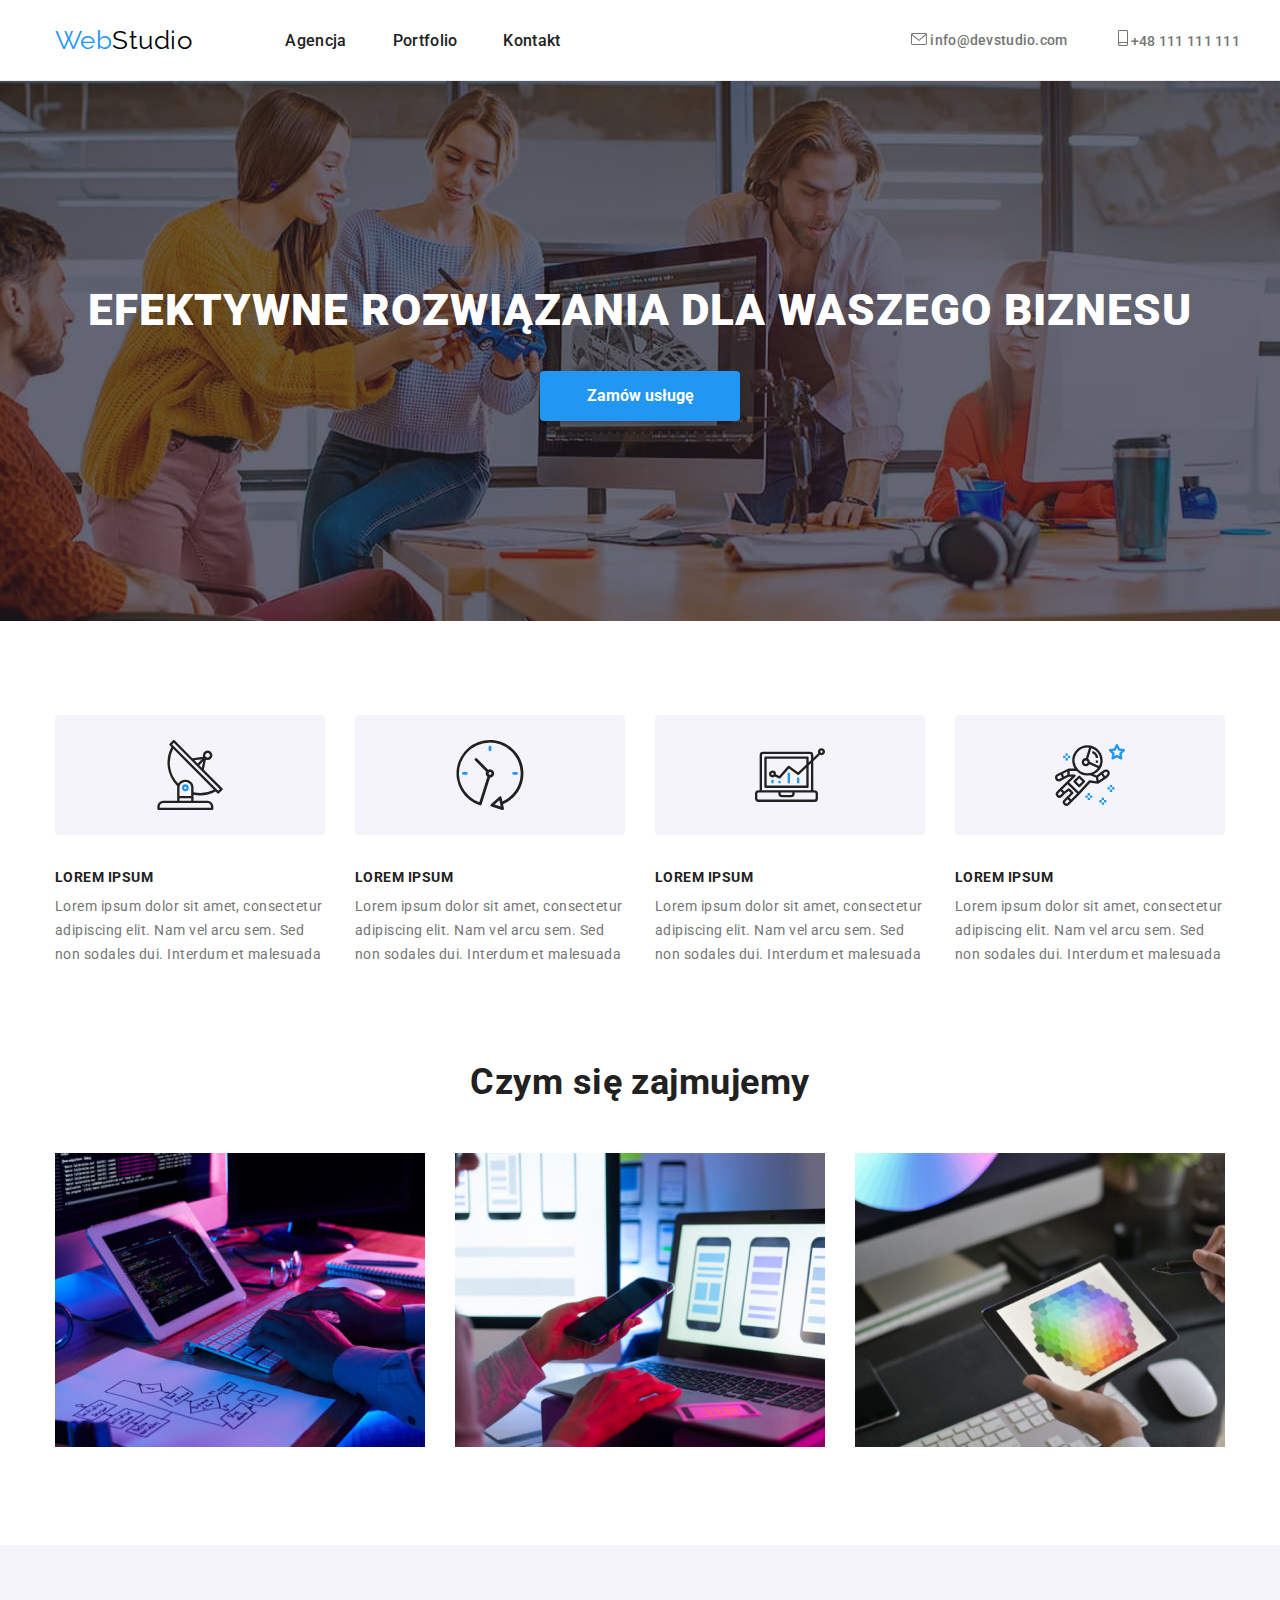
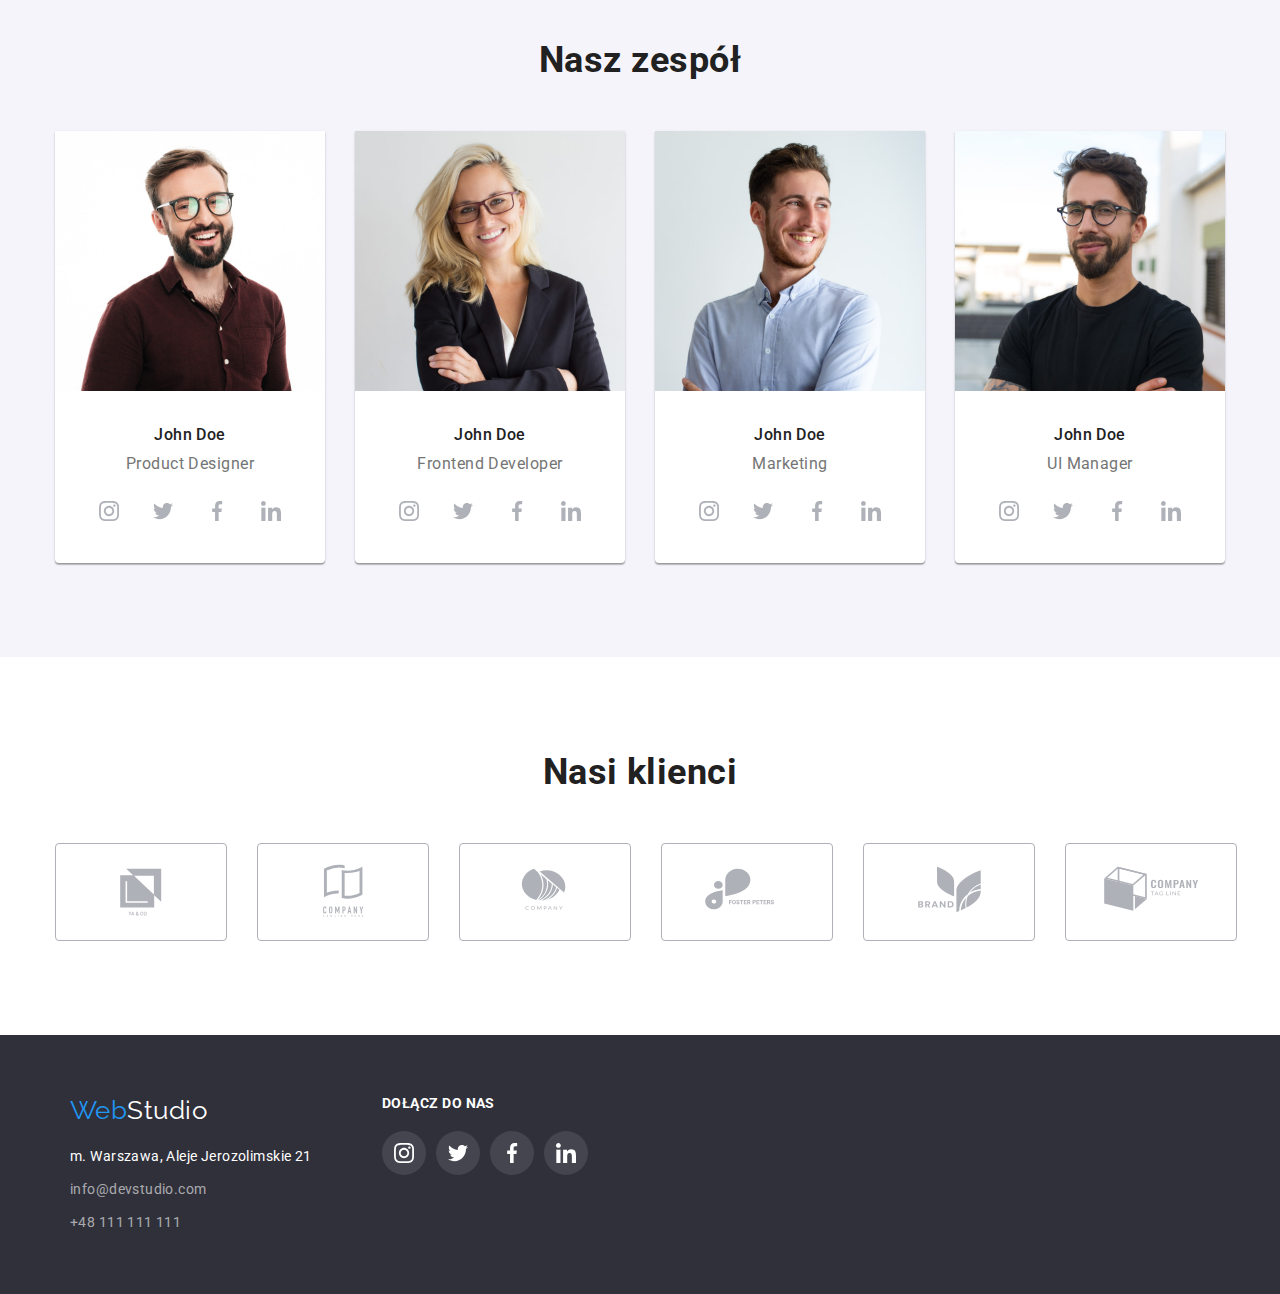
==== index.html @ a1f65278 "first commit" ====
<!DOCTYPE html>
<html lang="pl">
  <head>
    <meta http-equiv="x-ua-compatible" content="ie=edge" />
    <meta charset="utf-8" />
    <meta name="viewport" content="width=device-width, initial-scale=1.0" />
    <link rel="preconnect" href="https://fonts.googleapis.com" />
    <link rel="preconnect" href="https://fonts.gstatic.com" crossorigin />
    <link
      href="https://fonts.googleapis.com/css2?family=Raleway:wght@700&family=Roboto:wght@400;500;700;900&display=swap"
      rel="stylesheet"
    />
    <link rel="stylesheet" type="text/css" href="./css/styles.css" />
    <title>WebStudio</title>
  </head>

  <body>
    <header>
      <div class="container flex-list">
        <nav class="flex-list">
          <a href="index.html" class="main-logo"
            >Web<span class="color-black">Studio</span></a
          >
          <ul>
            <li><a href="index.html" class="nav-links">Agencja</a></li>
            <li><a href="portfolio.html" class="nav-links">Portfolio</a></li>
            <li><a href="#Contact" class="nav-links">Kontakt</a></li>
          </ul>
        </nav>
        <ul class="nav-address-list">
          <li>
            <a href="mailto:info@devstudio.com" class="nav-address">
              <svg class="icon-mail">
                <use href="./images/icons.svg#icon-mail"></use>
              </svg>
              info@devstudio.com</a
            >
          </li>
          <li>
            <a href="tel:+48 111 111 111" class="nav-address"
              ><svg class="icon-smartphone">
                <use href="./images/icons.svg#icon-smartphone"></use>
              </svg>
              +48 111 111 111</a
            >
          </li>
        </ul>
      </div>
    </header>
    <main>
      <div class="service-section section">
        <div class="container">
          <h1 class="service-text">
            EFEKTYWNE ROZWIĄZANIA DLA WASZEGO BIZNESU
          </h1>
          <button type="button" class="service-button">Zamów usługę</button>
        </div>
      </div>
      <section class="info-section section">
        <div class="container">
          <ul class="flex-list">
            <li>
              <svg width="270" height="120">
                <use href="./images/icons.svg#icon-Group-1"></use>
              </svg>
              <h3 class="info-example-header">LOREM IPSUM</h3>
              <p class="info-example-text">
                Lorem ipsum dolor sit amet, consectetur adipiscing elit. Nam vel
                arcu sem. Sed non sodales dui. Interdum et malesuada
              </p>
            </li>
            <li>
              <svg width="270" height="120">
                <use href="./images/icons.svg#icon-Group-2"></use>
              </svg>
              <h3 class="info-example-header">LOREM IPSUM</h3>
              <p class="info-example-text">
                Lorem ipsum dolor sit amet, consectetur adipiscing elit. Nam vel
                arcu sem. Sed non sodales dui. Interdum et malesuada
              </p>
            </li>
            <li>
              <svg width="270" height="120">
                <use href="./images/icons.svg#icon-Group-3"></use>
              </svg>
              <h3 class="info-example-header">LOREM IPSUM</h3>
              <p class="info-example-text">
                Lorem ipsum dolor sit amet, consectetur adipiscing elit. Nam vel
                arcu sem. Sed non sodales dui. Interdum et malesuada
              </p>
            </li>
            <li>
              <svg width="270" height="120">
                <use href="./images/icons.svg#icon-Group-4"></use>
              </svg>
              <h3 class="info-example-header">LOREM IPSUM</h3>
              <p class="info-example-text">
                Lorem ipsum dolor sit amet, consectetur adipiscing elit. Nam vel
                arcu sem. Sed non sodales dui. Interdum et malesuada
              </p>
            </li>
          </ul>
        </div>
      </section>
      <section class="info-section section">
        <div class="container">
          <h2 class="section-header">Czym się zajmujemy</h2>

          <ul class="flex-list">
            <li>
              <img
                src="images/example_1.jpg"
                alt="Pisanie kodu na klawiaturze"
                width="370"
                height="294"
              />
            </li>
            <li>
              <img
                src="images/example_2.jpg"
                alt="Wybieranie szablonu menu aplikacji"
                width="370"
                height="294"
              />
            </li>
            <li>
              <img
                src="images/example_3.jpg"
                alt="Oglądanie grafiki na tablecie"
                width="370"
                height="294"
              />
            </li>
          </ul>
        </div>
      </section>
      <section class="team-section section">
        <div class="container">
          <h2 class="section-header">Nasz zespół</h2>
          <div>
            <ul class="flex-list">
              <li class="team-card">
                <img
                  src="images/team_1.jpg"
                  alt="Mężczyzna w okularach"
                  width="270"
                  height="260"
                />
                <h3 class="team-description-name">John Doe</h3>
                <p class="team-description-spec">Product Designer</p>
                <ul class="social-link-flex">
                  <li>
                    <a href="#" class="social-link"
                      ><svg class="social-link-icon">
                        <use href="./images/icons.svg#icon-instagram"></use>
                      </svg>
                    </a>
                  </li>
                  <li>
                    <a href="#" class="social-link"
                      ><svg class="social-link-icon">
                        <use href="./images/icons.svg#icon-twitter"></use>
                      </svg>
                    </a>
                  </li>
                  <li>
                    <a href="#" class="social-link"
                      ><svg class="social-link-icon">
                        <use href="./images/icons.svg#icon-facebook"></use>
                      </svg>
                    </a>
                  </li>
                  <li>
                    <a href="#" class="social-link"
                      ><svg class="social-link-icon">
                        <use href="./images/icons.svg#icon-linkedin"></use>
                      </svg>
                    </a>
                  </li>
                </ul>
              </li>
              <li class="team-card">
                <img
                  src="images/team_2.jpg"
                  alt="Kobieta w okularach"
                  width="270"
                  height="260"
                />
                <h3 class="team-description-name">John Doe</h3>
                <p class="team-description-spec">Frontend Developer</p>
                <ul class="social-link-flex">
                  <li>
                    <a href="#" class="social-link"
                      ><svg class="social-link-icon">
                        <use href="./images/icons.svg#icon-instagram"></use>
                      </svg>
                    </a>
                  </li>
                  <li>
                    <a href="#" class="social-link"
                      ><svg class="social-link-icon">
                        <use href="./images/icons.svg#icon-twitter"></use>
                      </svg>
                    </a>
                  </li>
                  <li>
                    <a href="#" class="social-link"
                      ><svg class="social-link-icon">
                        <use href="./images/icons.svg#icon-facebook"></use>
                      </svg>
                    </a>
                  </li>
                  <li>
                    <a href="#" class="social-link"
                      ><svg class="social-link-icon">
                        <use href="./images/icons.svg#icon-linkedin"></use>
                      </svg>
                    </a>
                  </li>
                </ul>
              </li>
              <li class="team-card">
                <img
                  src="images/team_3.jpg"
                  alt="Uśmiechnięty mężczyzna"
                  width="270"
                  height="260"
                />
                <h3 class="team-description-name">John Doe</h3>
                <p class="team-description-spec">Marketing</p>
                <ul class="social-link-flex">
                  <li>
                    <a href="#" class="social-link"
                      ><svg class="social-link-icon">
                        <use href="./images/icons.svg#icon-instagram"></use>
                      </svg>
                    </a>
                  </li>
                  <li>
                    <a href="#" class="social-link"
                      ><svg class="social-link-icon">
                        <use href="./images/icons.svg#icon-twitter"></use>
                      </svg>
                    </a>
                  </li>
                  <li>
                    <a href="#" class="social-link"
                      ><svg class="social-link-icon">
                        <use href="./images/icons.svg#icon-facebook"></use>
                      </svg>
                    </a>
                  </li>
                  <li>
                    <a href="#" class="social-link"
                      ><svg class="social-link-icon">
                        <use href="./images/icons.svg#icon-linkedin"></use>
                      </svg>
                    </a>
                  </li>
                </ul>
              </li>
              <li class="team-card">
                <img
                  src="images/team_4.jpg"
                  alt="Mężczyzna w okularach"
                  width="270"
                  height="260"
                />
                <h3 class="team-description-name">John Doe</h3>
                <p class="team-description-spec">UI Manager</p>
                <ul class="social-link-flex">
                  <li>
                    <a href="#" class="social-link"
                      ><svg class="social-link-icon">
                        <use href="./images/icons.svg#icon-instagram"></use>
                      </svg>
                    </a>
                  </li>
                  <li>
                    <a href="#" class="social-link"
                      ><svg class="social-link-icon">
                        <use href="./images/icons.svg#icon-twitter"></use>
                      </svg>
                    </a>
                  </li>
                  <li>
                    <a href="#" class="social-link"
                      ><svg class="social-link-icon">
                        <use href="./images/icons.svg#icon-facebook"></use>
                      </svg>
                    </a>
                  </li>
                  <li>
                    <a href="#" class="social-link"
                      ><svg class="social-link-icon">
                        <use href="./images/icons.svg#icon-linkedin"></use>
                      </svg>
                    </a>
                  </li>
                </ul>
              </li>
            </ul>
          </div>
        </div>
      </section>
      <section class="info-section section">
        <div class="container">
          <h2 class="section-header">Nasi klienci</h2>

          <ul class="flex-list">
            <li>
              <a href="#" class="client-box"
              ><svg class="client-logo">
                <use href="./images/icons.svg#icon-Client-1"></use>
              </svg>
            </a>
            </li>
            <li>
              <a href="#" class="client-box"
              ><svg class="client-logo">
                <use href="./images/icons.svg#icon-Client-2"></use>
              </svg>
            </a>
            </li>
            <li>
              <a href="#" class="client-box"
              ><svg class="client-logo">
                <use href="./images/icons.svg#icon-Client-3"></use>
              </svg>
            </a>
            </li>
            <li>
              <a href="#" class="client-box"
              ><svg class="client-logo">
                <use href="./images/icons.svg#icon-Client-4"></use>
              </svg>
            </a>
            </li>
            <li>
              <a href="#" class="client-box"
              ><svg class="client-logo">
                <use href="./images/icons.svg#icon-Client-5"></use>
              </svg>
            </a>
            </li>
            <li>
              <a href="#" class="client-box"
              ><svg class="client-logo">
                <use href="./images/icons.svg#icon-Client-6"></use>
              </svg>
            </a>
            </li>

          </ul>
        </div>
      </section>
    </main>
    <footer>
      <div class="container">
        <ul>
          <li>
            <a href="index.html" class="main-logo"
          >Web<span class="color-white">Studio</span></a
        >
        <address class="font-normal">
          <ul>
            <li class="footer-address">m. Warszawa, Aleje Jerozolimskie 21</li>
            <li>
              <a href="mailto:info@devstudio.com" class="footer-links"
                >info@devstudio.com</a
              >
            </li>
            <li>
              <a href="tel:+48 111 111 111" class="footer-links"
                >+48 111 111 111</a
              >
            </li>
          </ul>
        </address>
        </li>
        <li>
          <h3 class="social-link-header">dołącz do nas</h3>
          <ul class="social-link-flex">
            <li>
              <a href="#" class="social-link"
                ><svg class="social-link-icon">
                  <use href="./images/icons.svg#icon-instagram"></use>
                </svg>
              </a>
            </li>
            <li>
              <a href="#" class="social-link"
                ><svg class="social-link-icon">
                  <use href="./images/icons.svg#icon-twitter"></use>
                </svg>
              </a>
            </li>
            <li>
              <a href="#" class="social-link"
                ><svg class="social-link-icon">
                  <use href="./images/icons.svg#icon-facebook"></use>
                </svg>
              </a>
            </li>
            <li>
              <a href="#" class="social-link"
                ><svg class="social-link-icon">
                  <use href="./images/icons.svg#icon-linkedin"></use>
                </svg>
              </a>
            </li>
          </ul>
        </li>
      </div>
    </footer>
  </body>
</html>
---- css/styles.css ----
:root {
  --first-background-colour: #e5e5e5;
  --second-background-colour: #2f303a;
  --third-background-colour: #f5f4fa;
  --first-special-colour: #2196f3;
  --second-special-colour: #757575;
  --third-special-colour: #212121;
  --fourth-special-colour: #afb1b8;
  --font-primary: "Roboto", sans-serif;
  --font-secondary: "Raleway", sans-serif;
}

* {
  margin: 0;
  padding: 0;
}

ul {
  list-style: none;
}

a {
  text-decoration: none;
}

button {
  cursor: pointer;
}

svg {
  fill: currentColor;
}

/* svg:hover {
  fill: currentColor;
} */

.container {
  max-width: 1200px;
  width: 100%;
  margin: 0 auto;
  /* padding: 0 15px; */
}

.section {
  padding: 94px 0;
}

.section:nth-child(2) {
  padding-bottom: 0;
}

body {
  font-family: var(--font-primary);
  letter-spacing: 0.03em;
  color: var(--third-special-colour);
}

.main-logo {
  font-family: var(--font-secondary);
  color: var(--first-special-colour);
  font-size: 26px;
  padding-left: 15px;
}

.color-black {
  color: black;
}

.color-white {
  color: white;
}

header {
  background-color: white;
  padding: 25px 0;
  border-bottom: 1px solid #ececec;
}

header .flex-list {
  align-items: center;
  gap: 0;
}

header ul {
  display: flex;
}

.nav-links {
  letter-spacing: 0.02em;
  font-weight: 500;
  color: inherit;
}

nav li:nth-child(1) {
  margin-left: 93px;
}

nav ul {
  column-gap: 46px;
}

.nav-address-list {
  display: flex;
  justify-content: space-between;
  column-gap: 50px;
}

/* .nav-address-list:last-child {
  padding-right: 27px;
} */

.nav-links:hover,
.nav-links:focus {
  color: var(--first-special-colour);
}

.nav-address {
  font-size: 14px;
  letter-spacing: 0.02em;
  font-weight: 500;
  color: var(--second-special-colour);
}

.nav-address:hover,
.nav-address:focus {
  color: var(--first-special-colour);
}

.service-section {
  text-align: center;
  letter-spacing: 0.06em;
  padding: 200px 0;
  background: linear-gradient(
      to top,
      rgba(47, 48, 58, 0.4),
      rgba(47, 48, 58, 0.4)
    ),
    url("../images/service_background.jpg"), var(--second-background-colour);
  background-repeat: no-repeat;
  background-position: center;
}

.service-text {
  font-weight: 900;
  font-size: 44px;
  line-height: 136%;
  text-transform: uppercase;
  color: white;
}

.service-button {
  background: #2196f3;
  box-shadow: 0px 4px 4px rgba(0, 0, 0, 0.15);
  border-radius: 4px;
  font-family: var(--font-primary);
  font-weight: 700;
  font-size: 16px;
  line-height: 188%;
  align-items: center;
  color: #ffffff;
  width: 200px;
  height: 50px;
  margin-top: 30px;
  border: 0;
}

.info-section ul {
  padding: 0 15px;
}

.info-example-header {
  font-weight: 700;
  font-size: 14px;
  text-transform: uppercase;
  margin: 30px 0 10px;
}

.info-example-text {
  font-size: 14px;
  line-height: 171%;
  color: var(--second-special-colour);
}

.section-header {
  font-weight: 700;
  font-size: 36px;
  text-align: center;
  margin-bottom: 50px;
}

.team-section {
  background-color: var(--third-background-colour);
}

.team-section ul {
  padding: 0 15px;
}

.flex-list {
  display: flex;
  justify-content: space-between;
  gap: 30px;
}

.team-card {
  background-color: white;
  box-shadow: 0px 1px 3px rgba(0, 0, 0, 0.12), 0px 1px 1px rgba(0, 0, 0, 0.14),
    0px 2px 1px rgba(0, 0, 0, 0.2);
  border-radius: 0px 0px 4px 4px;
}

.team-description-name {
  font-weight: 500;
  font-size: 16px;
  text-align: center;
  margin-bottom: 10px;
  padding-top: 30px;
}

.team-description-spec {
  font-size: 16px;
  color: var(--second-special-colour);
  text-align: center;
  margin-bottom: 16px;
}

footer {
  font-family: var(--font-primary);
  background-color: var(--second-background-colour);
  padding: 60px 0;
}

.font-normal {
  font-style: normal;
}

.footer-address {
  color: rgba(100%, 100%, 100%, 100%);
  letter-spacing: 0.03em;
  line-height: 171%;
  font-size: 14px;
  margin-top: 20px;
}

.footer-links {
  color: rgba(100%, 100%, 100%, 60%);
  letter-spacing: 0.03em;
  line-height: 171%;
  font-size: 14px;
}

footer ul {
  padding-left: 15px;
}

address li:nth-child(2) {
  margin: 9px 0;
}

.footer-links:hover,
.footer-links:focus {
  color: var(--first-special-colour);
}

.portfolio-button {
  border-radius: 4px;
  background-color: var(--third-background-colour);
  font-family: var(--font-primary);
  font-weight: 500;
  font-size: 16px;
  line-height: 162%;
  border: 0;
  padding: 6px 22px;
  margin-bottom: 50px;
}

.portfolio-button:hover,
.portfolio-button:focus {
  background-color: var(--first-special-colour);
  color: white;
  box-shadow: 0px 3px 1px rgba(0, 0, 0, 0.1), 0px 1px 2px rgba(0, 0, 0, 0.08),
    0px 2px 2px rgba(0, 0, 0, 0.12);
  border-radius: 4px;
}

.portfolio-description-name {
  font-weight: 700;
  font-size: 18px;
  line-height: 2;
  letter-spacing: 0.06em;
  margin-top: 20px;
  padding: 0 24px;
}

.portfolio-desription-section {
  font-size: 16px;
  line-height: 1.88;
  color: var(--second-special-colour);
  padding-bottom: 20px;
  padding: 0 24px;
  margin-top: 4px;
}

.button-flex-list {
  display: flex;
  justify-content: center;
  column-gap: 8px;
}

.portfolio-flex-list {
  display: flex;
  flex-wrap: wrap;
  gap: 30px;
  justify-content: space-between;
}

.portfolio-flex-list li {
  max-width: 370px;
  border: 1px solid #eeeeee;
}

.portfolio-flex-list li:hover,
.portfolio-flex-list li:focus {
  box-shadow: 0px 1px 1px rgba(0, 0, 0, 0.12), 0px 4px 4px rgba(0, 0, 0, 0.06),
    1px 4px 6px rgba(0, 0, 0, 0.16);
}

.icon-mail {
  width: 16px;
  height: 12px;
}

.icon-smartphone {
  width: 10px;
  height: 16px;
}

.social-link-flex {
  display: flex;
  justify-content: center;
  column-gap: 10px;
  padding: 0;
}

.team-card .social-link-flex {
  margin-bottom: 30px;
}

.social-link {
  display: block;
  width: 44px;
  height: 44px;
  border-radius: 50%;
}

.social-link-icon {
  width: 20px;
  height: 20px;
  padding: 12px;
  fill: var(--fourth-special-colour);
}

.social-link:hover,
.social-link:focus {
  background-color: var(--first-special-colour);
}

.social-link:hover .social-link-icon,
.social-link:focus .social-link-icon {
  fill: white;
}

footer .container > ul {
  display: flex;
  column-gap: 70px;
}

.social-link-header {
  font-weight: 700;
  font-size: 14px;
  text-transform: uppercase;
  color: white;
  margin-bottom: 20px;
}

footer .social-link-flex {
  display: flex;
  justify-content: center;
  column-gap: 10px;
}

footer .social-link {
  background-color: rgba(255, 255, 255, 0.1);
}

footer .social-link-icon {
  fill: white;
}

.client-logo {
  width: 170px;
  height: 92px;
  fill: var(--fourth-special-colour);
}

.client-box {
  display: block;
  border: 1px solid var(--fourth-special-colour);
  border-radius: 4px;
}

.client-box:hover,
.client-box:focus {
  border: 1px solid var(--first-special-colour);
}

.client-box:hover .client-logo,
.client-box:focus .client-logo {
  fill: var(--first-special-colour);
}
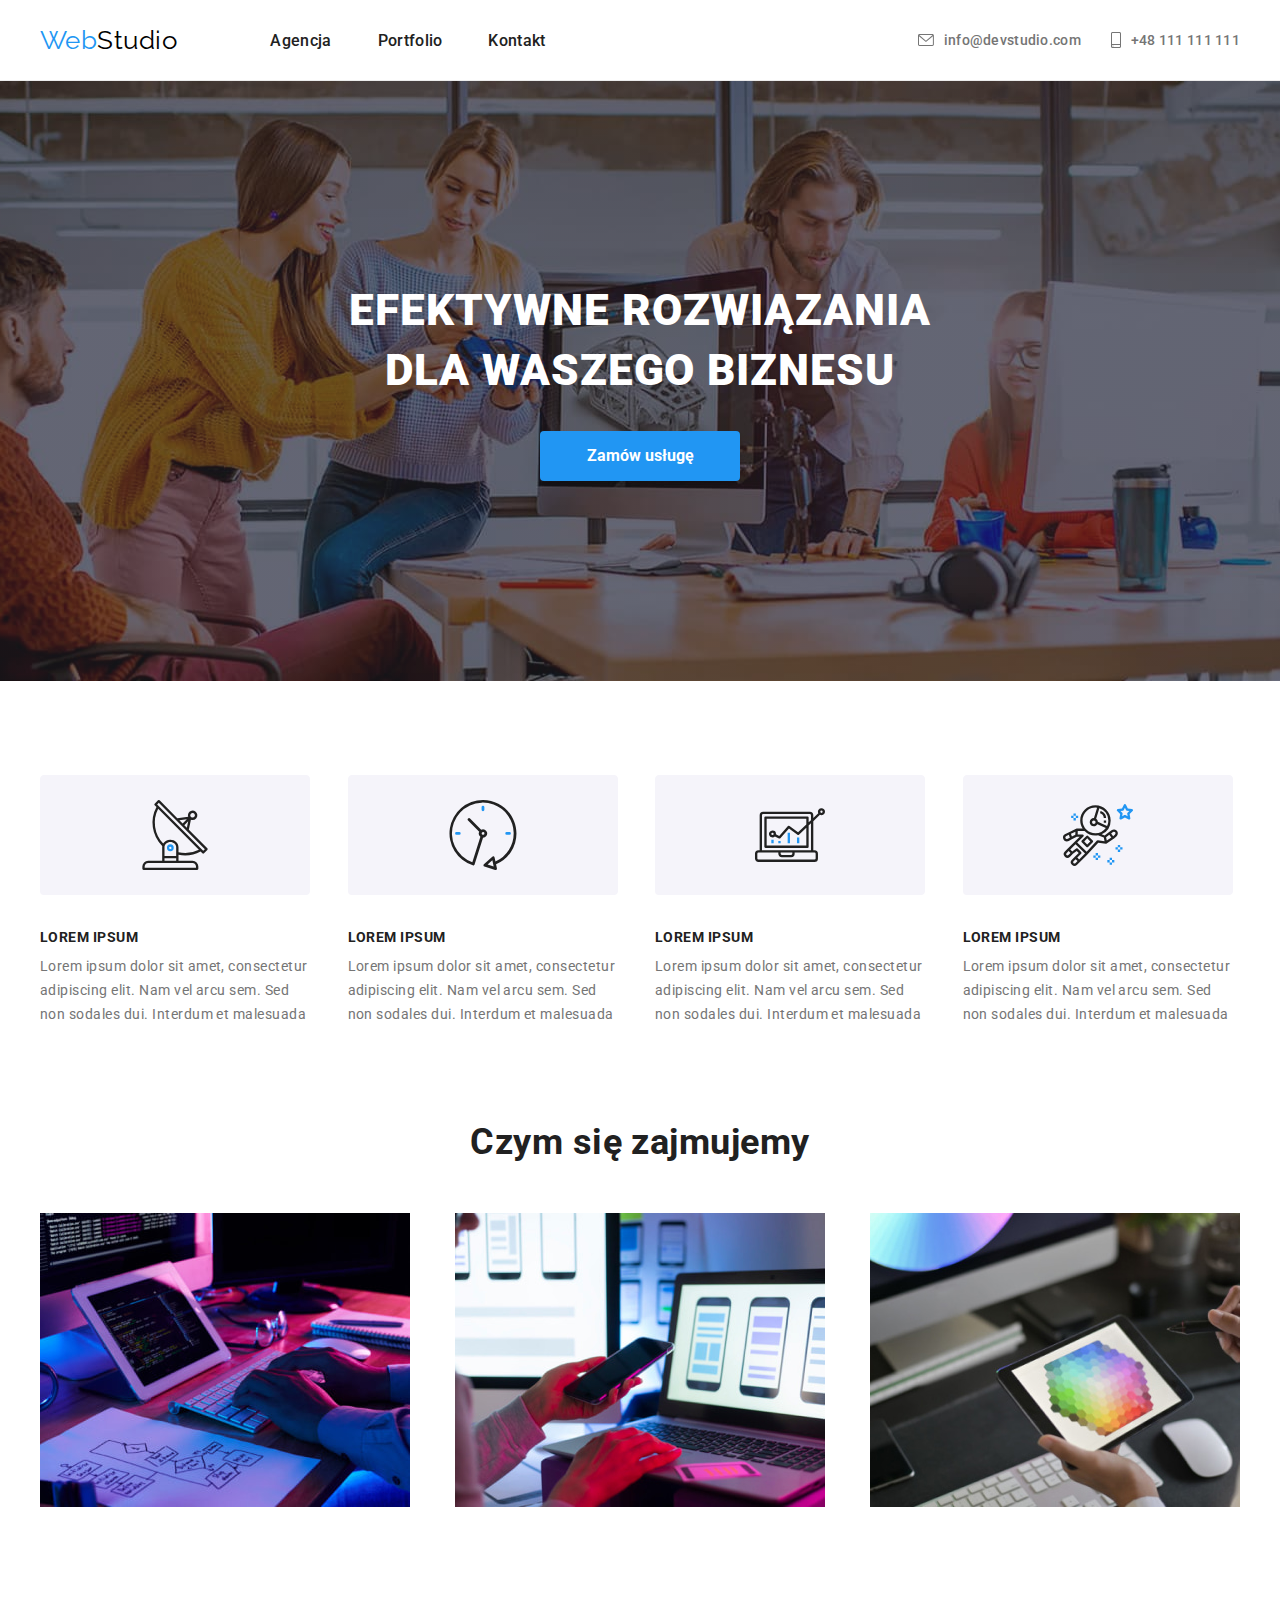
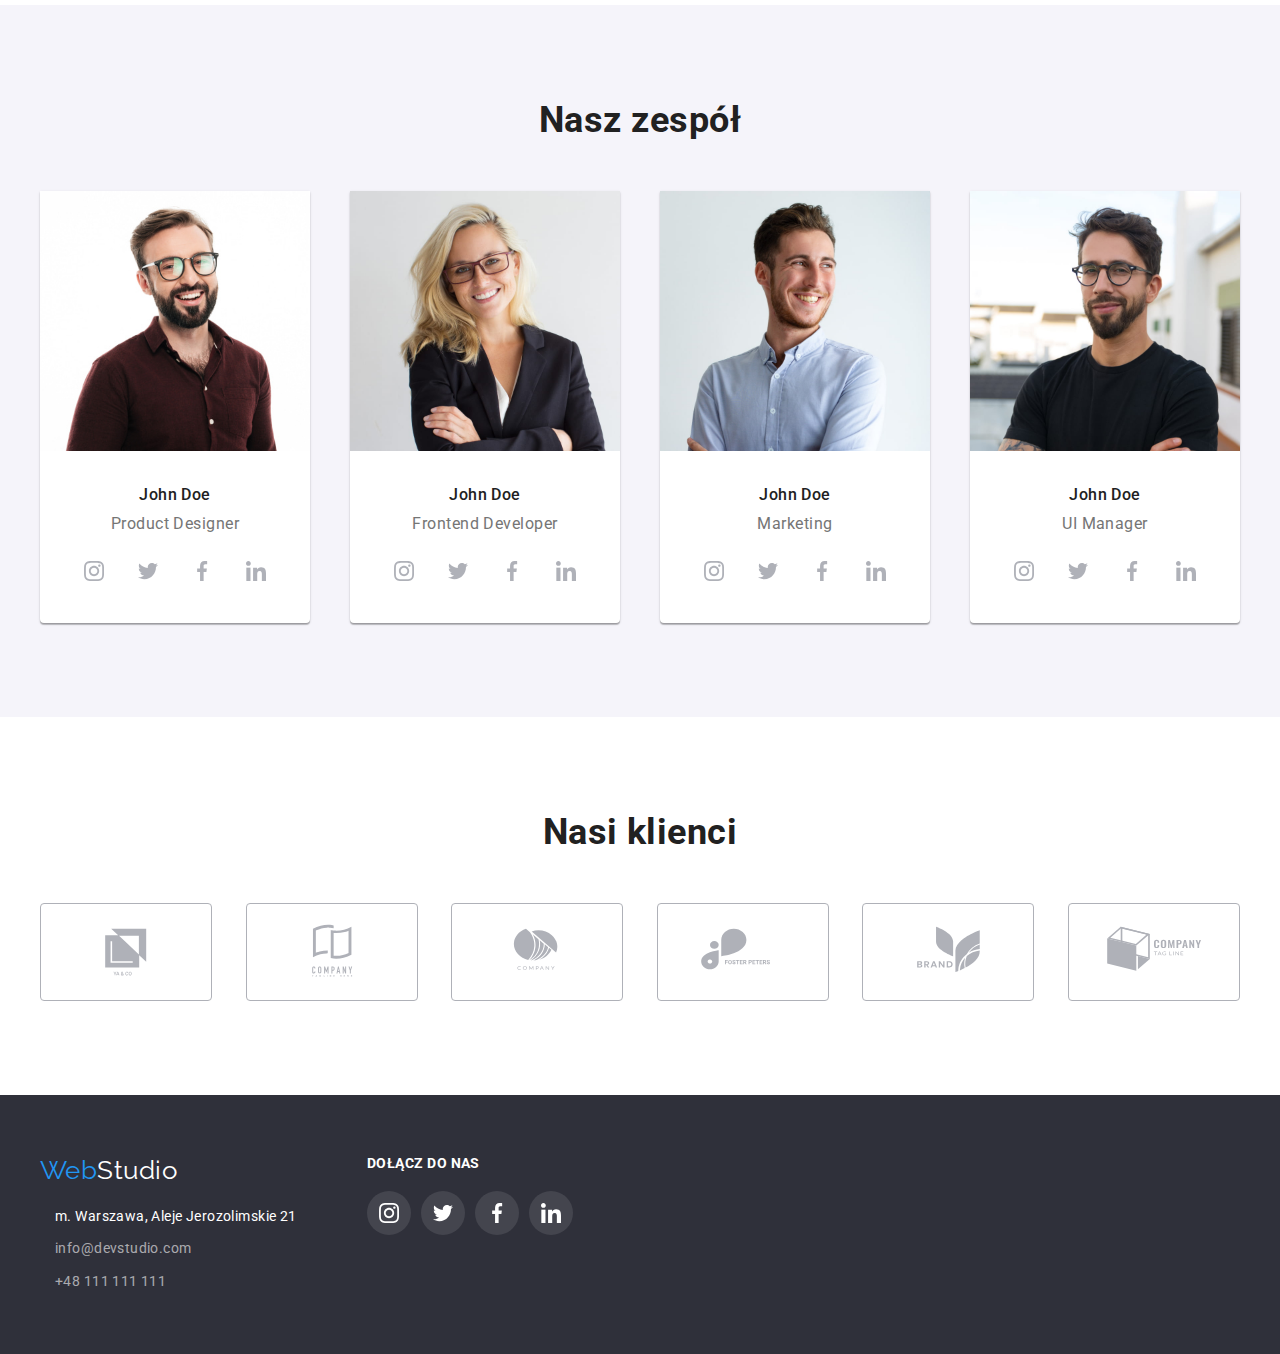
==== commit 138e55d0: "second commit" ====
--- a/index.html
+++ b/index.html
@@ -51,7 +51,7 @@
       <div class="service-section section">
         <div class="container">
           <h1 class="service-text">
-            EFEKTYWNE ROZWIĄZANIA DLA WASZEGO BIZNESU
+            EFEKTYWNE ROZWIĄZANIA </br>DLA WASZEGO BIZNESU
           </h1>
           <button type="button" class="service-button">Zamów usługę</button>
         </div>
@@ -357,12 +357,11 @@
     </main>
     <footer>
       <div class="container">
-        <ul>
-          <li>
+          <div>
             <a href="index.html" class="main-logo"
-          >Web<span class="color-white">Studio</span></a
-        >
-        <address class="font-normal">
+              >Web<span class="color-white">Studio</span>
+            </a>
+            <address class="font-normal">
           <ul>
             <li class="footer-address">m. Warszawa, Aleje Jerozolimskie 21</li>
             <li>
@@ -377,8 +376,8 @@
             </li>
           </ul>
         </address>
-        </li>
-        <li>
+        </div>
+        <div>
           <h3 class="social-link-header">dołącz do nas</h3>
           <ul class="social-link-flex">
             <li>
@@ -410,7 +409,7 @@
               </a>
             </li>
           </ul>
-        </li>
+        </div>
       </div>
     </footer>
   </body>
--- a/css/styles.css
+++ b/css/styles.css
@@ -6,8 +6,8 @@
   --second-special-colour: #757575;
   --third-special-colour: #212121;
   --fourth-special-colour: #afb1b8;
-  --font-primary: "Roboto", sans-serif;
-  --font-secondary: "Raleway", sans-serif;
+  --font-primary: 'Roboto', sans-serif;
+  --font-secondary: 'Raleway', sans-serif;
 }
 
 * {
@@ -60,7 +60,6 @@
   font-family: var(--font-secondary);
   color: var(--first-special-colour);
   font-size: 26px;
-  padding-left: 15px;
 }
 
 .color-black {
@@ -103,7 +102,13 @@
 .nav-address-list {
   display: flex;
   justify-content: space-between;
-  column-gap: 50px;
+  column-gap: 30px;
+}
+
+.nav-address-list a {
+  display: flex;
+  align-items: center;
+  column-gap: 10px;
 }
 
 /* .nav-address-list:last-child {
@@ -131,12 +136,8 @@
   text-align: center;
   letter-spacing: 0.06em;
   padding: 200px 0;
-  background: linear-gradient(
-      to top,
-      rgba(47, 48, 58, 0.4),
-      rgba(47, 48, 58, 0.4)
-    ),
-    url("../images/service_background.jpg"), var(--second-background-colour);
+  background: linear-gradient(to top, rgba(47, 48, 58, 0.4), rgba(47, 48, 58, 0.4)),
+    url('../images/service_background.jpg'), var(--second-background-colour);
   background-repeat: no-repeat;
   background-position: center;
 }
@@ -163,11 +164,12 @@
   height: 50px;
   margin-top: 30px;
   border: 0;
-}
-
-.info-section ul {
+  padding: 10px 41px 10px 42px;
+}
+
+/* .info-section ul {
   padding: 0 15px;
-}
+} */
 
 .info-example-header {
   font-weight: 700;
@@ -193,9 +195,9 @@
   background-color: var(--third-background-colour);
 }
 
-.team-section ul {
+/* .team-section ul {
   padding: 0 15px;
-}
+} */
 
 .flex-list {
   display: flex;
@@ -236,7 +238,7 @@
 }
 
 .footer-address {
-  color: rgba(100%, 100%, 100%, 100%);
+  color: white;
   letter-spacing: 0.03em;
   line-height: 171%;
   font-size: 14px;
@@ -297,8 +299,7 @@
   font-size: 16px;
   line-height: 1.88;
   color: var(--second-special-colour);
-  padding-bottom: 20px;
-  padding: 0 24px;
+  padding: 0 24px 20px;
   margin-top: 4px;
 }
 
@@ -371,7 +372,7 @@
   fill: white;
 }
 
-footer .container > ul {
+footer .container {
   display: flex;
   column-gap: 70px;
 }
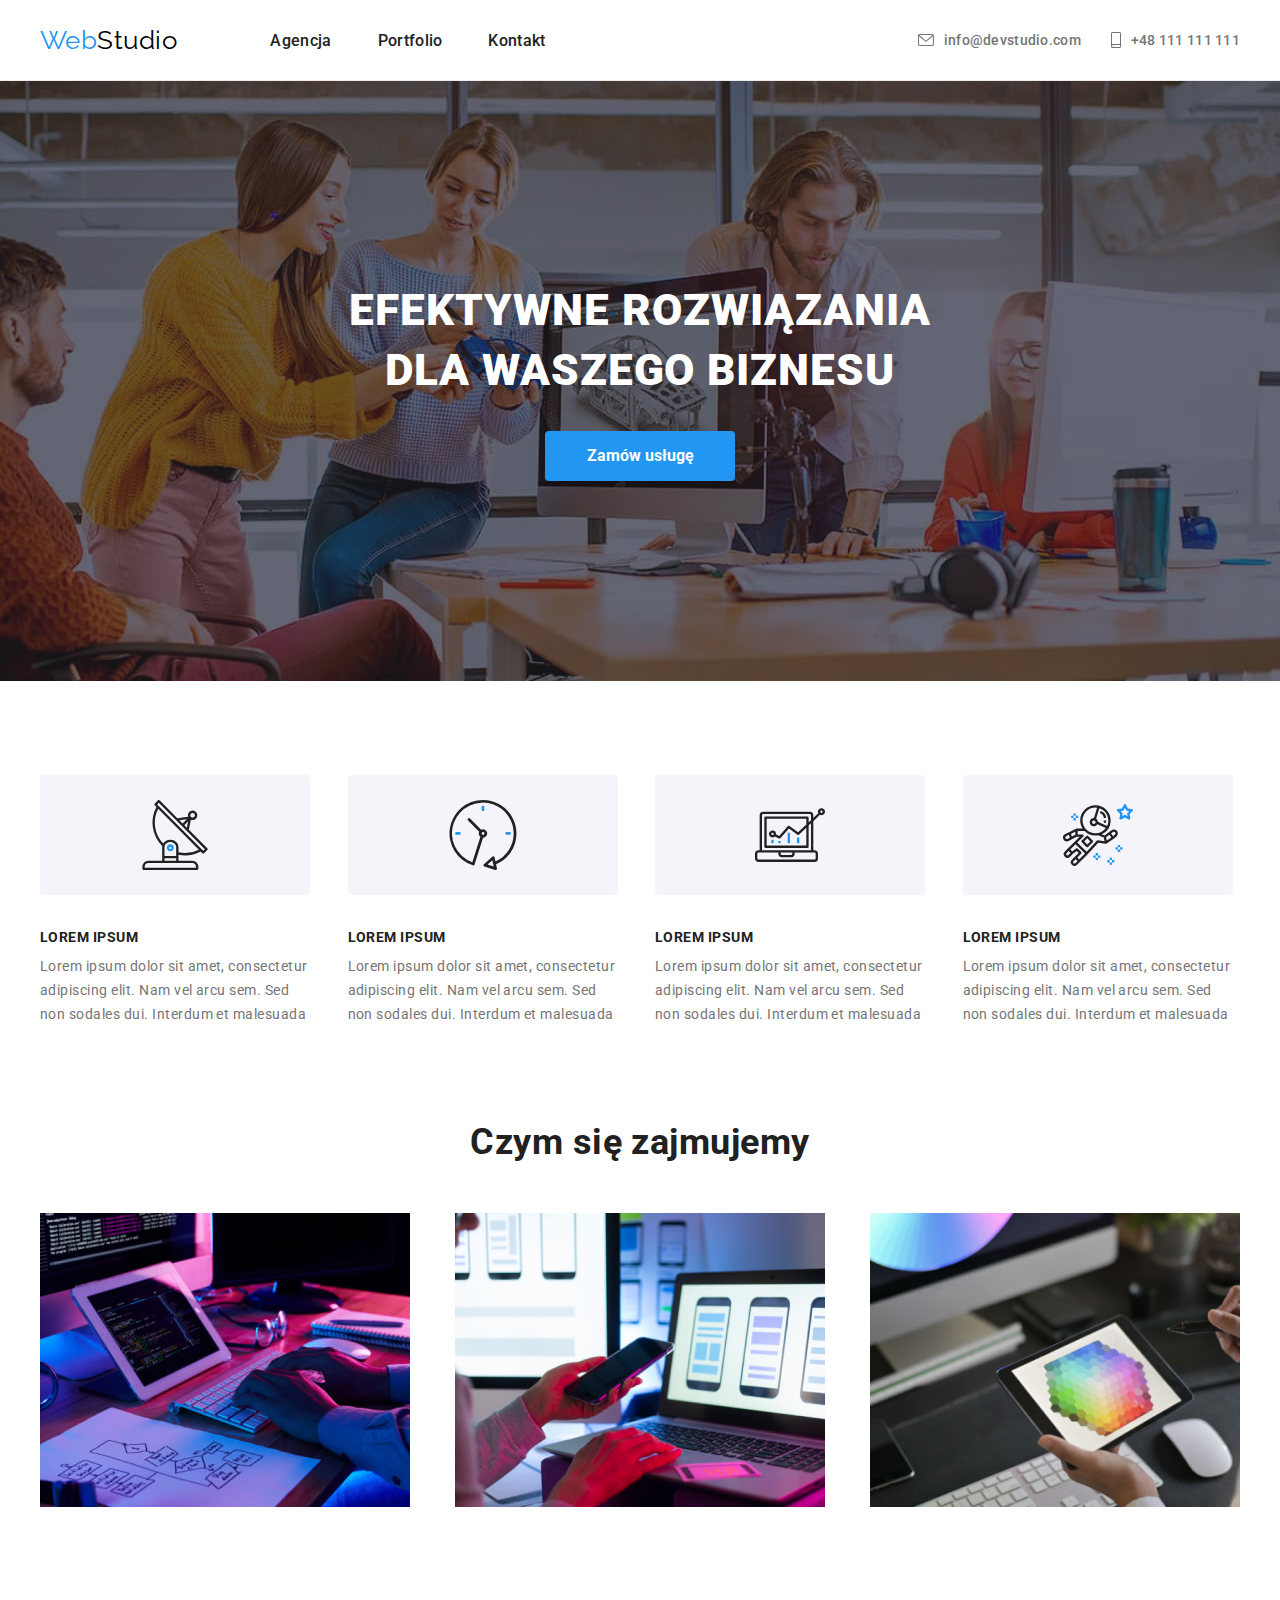
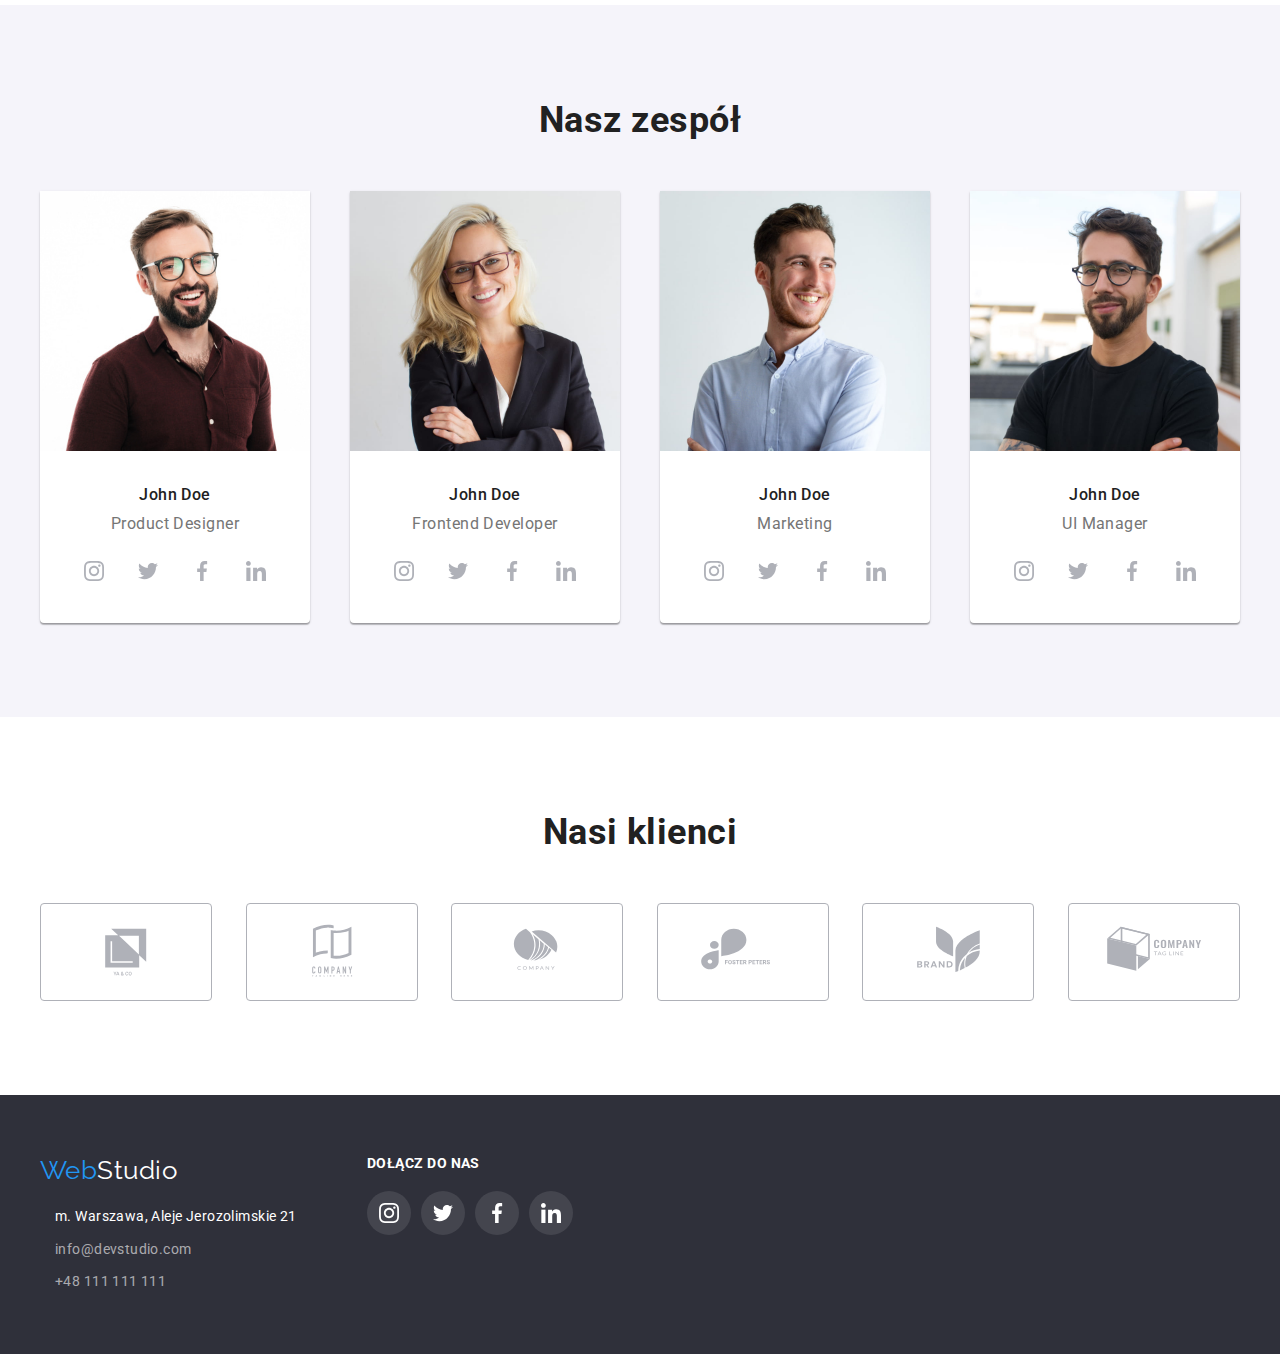
==== commit 59beec91: "second commit v2" ====
--- a/index.html
+++ b/index.html
@@ -18,9 +18,7 @@
     <header>
       <div class="container flex-list">
         <nav class="flex-list">
-          <a href="index.html" class="main-logo"
-            >Web<span class="color-black">Studio</span></a
-          >
+          <a href="index.html" class="main-logo">Web<span class="color-black">Studio</span></a>
           <ul>
             <li><a href="index.html" class="nav-links">Agencja</a></li>
             <li><a href="portfolio.html" class="nav-links">Portfolio</a></li>
@@ -50,9 +48,7 @@
     <main>
       <div class="service-section section">
         <div class="container">
-          <h1 class="service-text">
-            EFEKTYWNE ROZWIĄZANIA </br>DLA WASZEGO BIZNESU
-          </h1>
+          <h1 class="service-text">EFEKTYWNE ROZWIĄZANIA <br />DLA WASZEGO BIZNESU</h1>
           <button type="button" class="service-button">Zamów usługę</button>
         </div>
       </div>
@@ -65,8 +61,8 @@
               </svg>
               <h3 class="info-example-header">LOREM IPSUM</h3>
               <p class="info-example-text">
-                Lorem ipsum dolor sit amet, consectetur adipiscing elit. Nam vel
-                arcu sem. Sed non sodales dui. Interdum et malesuada
+                Lorem ipsum dolor sit amet, consectetur adipiscing elit. Nam vel arcu sem. Sed non
+                sodales dui. Interdum et malesuada
               </p>
             </li>
             <li>
@@ -75,8 +71,8 @@
               </svg>
               <h3 class="info-example-header">LOREM IPSUM</h3>
               <p class="info-example-text">
-                Lorem ipsum dolor sit amet, consectetur adipiscing elit. Nam vel
-                arcu sem. Sed non sodales dui. Interdum et malesuada
+                Lorem ipsum dolor sit amet, consectetur adipiscing elit. Nam vel arcu sem. Sed non
+                sodales dui. Interdum et malesuada
               </p>
             </li>
             <li>
@@ -85,8 +81,8 @@
               </svg>
               <h3 class="info-example-header">LOREM IPSUM</h3>
               <p class="info-example-text">
-                Lorem ipsum dolor sit amet, consectetur adipiscing elit. Nam vel
-                arcu sem. Sed non sodales dui. Interdum et malesuada
+                Lorem ipsum dolor sit amet, consectetur adipiscing elit. Nam vel arcu sem. Sed non
+                sodales dui. Interdum et malesuada
               </p>
             </li>
             <li>
@@ -95,8 +91,8 @@
               </svg>
               <h3 class="info-example-header">LOREM IPSUM</h3>
               <p class="info-example-text">
-                Lorem ipsum dolor sit amet, consectetur adipiscing elit. Nam vel
-                arcu sem. Sed non sodales dui. Interdum et malesuada
+                Lorem ipsum dolor sit amet, consectetur adipiscing elit. Nam vel arcu sem. Sed non
+                sodales dui. Interdum et malesuada
               </p>
             </li>
           </ul>
@@ -137,170 +133,148 @@
       <section class="team-section section">
         <div class="container">
           <h2 class="section-header">Nasz zespół</h2>
-          <div>
-            <ul class="flex-list">
-              <li class="team-card">
-                <img
-                  src="images/team_1.jpg"
-                  alt="Mężczyzna w okularach"
-                  width="270"
-                  height="260"
-                />
-                <h3 class="team-description-name">John Doe</h3>
-                <p class="team-description-spec">Product Designer</p>
-                <ul class="social-link-flex">
-                  <li>
-                    <a href="#" class="social-link"
-                      ><svg class="social-link-icon">
-                        <use href="./images/icons.svg#icon-instagram"></use>
-                      </svg>
-                    </a>
-                  </li>
-                  <li>
-                    <a href="#" class="social-link"
-                      ><svg class="social-link-icon">
-                        <use href="./images/icons.svg#icon-twitter"></use>
-                      </svg>
-                    </a>
-                  </li>
-                  <li>
-                    <a href="#" class="social-link"
-                      ><svg class="social-link-icon">
-                        <use href="./images/icons.svg#icon-facebook"></use>
-                      </svg>
-                    </a>
-                  </li>
-                  <li>
-                    <a href="#" class="social-link"
-                      ><svg class="social-link-icon">
-                        <use href="./images/icons.svg#icon-linkedin"></use>
-                      </svg>
-                    </a>
-                  </li>
-                </ul>
-              </li>
-              <li class="team-card">
-                <img
-                  src="images/team_2.jpg"
-                  alt="Kobieta w okularach"
-                  width="270"
-                  height="260"
-                />
-                <h3 class="team-description-name">John Doe</h3>
-                <p class="team-description-spec">Frontend Developer</p>
-                <ul class="social-link-flex">
-                  <li>
-                    <a href="#" class="social-link"
-                      ><svg class="social-link-icon">
-                        <use href="./images/icons.svg#icon-instagram"></use>
-                      </svg>
-                    </a>
-                  </li>
-                  <li>
-                    <a href="#" class="social-link"
-                      ><svg class="social-link-icon">
-                        <use href="./images/icons.svg#icon-twitter"></use>
-                      </svg>
-                    </a>
-                  </li>
-                  <li>
-                    <a href="#" class="social-link"
-                      ><svg class="social-link-icon">
-                        <use href="./images/icons.svg#icon-facebook"></use>
-                      </svg>
-                    </a>
-                  </li>
-                  <li>
-                    <a href="#" class="social-link"
-                      ><svg class="social-link-icon">
-                        <use href="./images/icons.svg#icon-linkedin"></use>
-                      </svg>
-                    </a>
-                  </li>
-                </ul>
-              </li>
-              <li class="team-card">
-                <img
-                  src="images/team_3.jpg"
-                  alt="Uśmiechnięty mężczyzna"
-                  width="270"
-                  height="260"
-                />
-                <h3 class="team-description-name">John Doe</h3>
-                <p class="team-description-spec">Marketing</p>
-                <ul class="social-link-flex">
-                  <li>
-                    <a href="#" class="social-link"
-                      ><svg class="social-link-icon">
-                        <use href="./images/icons.svg#icon-instagram"></use>
-                      </svg>
-                    </a>
-                  </li>
-                  <li>
-                    <a href="#" class="social-link"
-                      ><svg class="social-link-icon">
-                        <use href="./images/icons.svg#icon-twitter"></use>
-                      </svg>
-                    </a>
-                  </li>
-                  <li>
-                    <a href="#" class="social-link"
-                      ><svg class="social-link-icon">
-                        <use href="./images/icons.svg#icon-facebook"></use>
-                      </svg>
-                    </a>
-                  </li>
-                  <li>
-                    <a href="#" class="social-link"
-                      ><svg class="social-link-icon">
-                        <use href="./images/icons.svg#icon-linkedin"></use>
-                      </svg>
-                    </a>
-                  </li>
-                </ul>
-              </li>
-              <li class="team-card">
-                <img
-                  src="images/team_4.jpg"
-                  alt="Mężczyzna w okularach"
-                  width="270"
-                  height="260"
-                />
-                <h3 class="team-description-name">John Doe</h3>
-                <p class="team-description-spec">UI Manager</p>
-                <ul class="social-link-flex">
-                  <li>
-                    <a href="#" class="social-link"
-                      ><svg class="social-link-icon">
-                        <use href="./images/icons.svg#icon-instagram"></use>
-                      </svg>
-                    </a>
-                  </li>
-                  <li>
-                    <a href="#" class="social-link"
-                      ><svg class="social-link-icon">
-                        <use href="./images/icons.svg#icon-twitter"></use>
-                      </svg>
-                    </a>
-                  </li>
-                  <li>
-                    <a href="#" class="social-link"
-                      ><svg class="social-link-icon">
-                        <use href="./images/icons.svg#icon-facebook"></use>
-                      </svg>
-                    </a>
-                  </li>
-                  <li>
-                    <a href="#" class="social-link"
-                      ><svg class="social-link-icon">
-                        <use href="./images/icons.svg#icon-linkedin"></use>
-                      </svg>
-                    </a>
-                  </li>
-                </ul>
-              </li>
-            </ul>
-          </div>
+          <ul class="flex-list">
+            <li class="team-card">
+              <img src="images/team_1.jpg" alt="Mężczyzna w okularach" width="270" height="260" />
+              <h3 class="team-description-name">John Doe</h3>
+              <p class="team-description-spec">Product Designer</p>
+              <ul class="social-link-flex">
+                <li>
+                  <a href="#" class="social-link"
+                    ><svg class="social-link-icon">
+                      <use href="./images/icons.svg#icon-instagram"></use>
+                    </svg>
+                  </a>
+                </li>
+                <li>
+                  <a href="#" class="social-link"
+                    ><svg class="social-link-icon">
+                      <use href="./images/icons.svg#icon-twitter"></use>
+                    </svg>
+                  </a>
+                </li>
+                <li>
+                  <a href="#" class="social-link"
+                    ><svg class="social-link-icon">
+                      <use href="./images/icons.svg#icon-facebook"></use>
+                    </svg>
+                  </a>
+                </li>
+                <li>
+                  <a href="#" class="social-link"
+                    ><svg class="social-link-icon">
+                      <use href="./images/icons.svg#icon-linkedin"></use>
+                    </svg>
+                  </a>
+                </li>
+              </ul>
+            </li>
+            <li class="team-card">
+              <img src="images/team_2.jpg" alt="Kobieta w okularach" width="270" height="260" />
+              <h3 class="team-description-name">John Doe</h3>
+              <p class="team-description-spec">Frontend Developer</p>
+              <ul class="social-link-flex">
+                <li>
+                  <a href="#" class="social-link"
+                    ><svg class="social-link-icon">
+                      <use href="./images/icons.svg#icon-instagram"></use>
+                    </svg>
+                  </a>
+                </li>
+                <li>
+                  <a href="#" class="social-link"
+                    ><svg class="social-link-icon">
+                      <use href="./images/icons.svg#icon-twitter"></use>
+                    </svg>
+                  </a>
+                </li>
+                <li>
+                  <a href="#" class="social-link"
+                    ><svg class="social-link-icon">
+                      <use href="./images/icons.svg#icon-facebook"></use>
+                    </svg>
+                  </a>
+                </li>
+                <li>
+                  <a href="#" class="social-link"
+                    ><svg class="social-link-icon">
+                      <use href="./images/icons.svg#icon-linkedin"></use>
+                    </svg>
+                  </a>
+                </li>
+              </ul>
+            </li>
+            <li class="team-card">
+              <img src="images/team_3.jpg" alt="Uśmiechnięty mężczyzna" width="270" height="260" />
+              <h3 class="team-description-name">John Doe</h3>
+              <p class="team-description-spec">Marketing</p>
+              <ul class="social-link-flex">
+                <li>
+                  <a href="#" class="social-link"
+                    ><svg class="social-link-icon">
+                      <use href="./images/icons.svg#icon-instagram"></use>
+                    </svg>
+                  </a>
+                </li>
+                <li>
+                  <a href="#" class="social-link"
+                    ><svg class="social-link-icon">
+                      <use href="./images/icons.svg#icon-twitter"></use>
+                    </svg>
+                  </a>
+                </li>
+                <li>
+                  <a href="#" class="social-link"
+                    ><svg class="social-link-icon">
+                      <use href="./images/icons.svg#icon-facebook"></use>
+                    </svg>
+                  </a>
+                </li>
+                <li>
+                  <a href="#" class="social-link"
+                    ><svg class="social-link-icon">
+                      <use href="./images/icons.svg#icon-linkedin"></use>
+                    </svg>
+                  </a>
+                </li>
+              </ul>
+            </li>
+            <li class="team-card">
+              <img src="images/team_4.jpg" alt="Mężczyzna w okularach" width="270" height="260" />
+              <h3 class="team-description-name">John Doe</h3>
+              <p class="team-description-spec">UI Manager</p>
+              <ul class="social-link-flex">
+                <li>
+                  <a href="#" class="social-link"
+                    ><svg class="social-link-icon">
+                      <use href="./images/icons.svg#icon-instagram"></use>
+                    </svg>
+                  </a>
+                </li>
+                <li>
+                  <a href="#" class="social-link"
+                    ><svg class="social-link-icon">
+                      <use href="./images/icons.svg#icon-twitter"></use>
+                    </svg>
+                  </a>
+                </li>
+                <li>
+                  <a href="#" class="social-link"
+                    ><svg class="social-link-icon">
+                      <use href="./images/icons.svg#icon-facebook"></use>
+                    </svg>
+                  </a>
+                </li>
+                <li>
+                  <a href="#" class="social-link"
+                    ><svg class="social-link-icon">
+                      <use href="./images/icons.svg#icon-linkedin"></use>
+                    </svg>
+                  </a>
+                </li>
+              </ul>
+            </li>
+          </ul>
         </div>
       </section>
       <section class="info-section section">
@@ -310,72 +284,65 @@
           <ul class="flex-list">
             <li>
               <a href="#" class="client-box"
-              ><svg class="client-logo">
-                <use href="./images/icons.svg#icon-Client-1"></use>
-              </svg>
-            </a>
-            </li>
-            <li>
-              <a href="#" class="client-box"
-              ><svg class="client-logo">
-                <use href="./images/icons.svg#icon-Client-2"></use>
-              </svg>
-            </a>
-            </li>
-            <li>
-              <a href="#" class="client-box"
-              ><svg class="client-logo">
-                <use href="./images/icons.svg#icon-Client-3"></use>
-              </svg>
-            </a>
-            </li>
-            <li>
-              <a href="#" class="client-box"
-              ><svg class="client-logo">
-                <use href="./images/icons.svg#icon-Client-4"></use>
-              </svg>
-            </a>
-            </li>
-            <li>
-              <a href="#" class="client-box"
-              ><svg class="client-logo">
-                <use href="./images/icons.svg#icon-Client-5"></use>
-              </svg>
-            </a>
-            </li>
-            <li>
-              <a href="#" class="client-box"
-              ><svg class="client-logo">
-                <use href="./images/icons.svg#icon-Client-6"></use>
-              </svg>
-            </a>
-            </li>
-
+                ><svg class="client-logo">
+                  <use href="./images/icons.svg#icon-Client-1"></use>
+                </svg>
+              </a>
+            </li>
+            <li>
+              <a href="#" class="client-box"
+                ><svg class="client-logo">
+                  <use href="./images/icons.svg#icon-Client-2"></use>
+                </svg>
+              </a>
+            </li>
+            <li>
+              <a href="#" class="client-box"
+                ><svg class="client-logo">
+                  <use href="./images/icons.svg#icon-Client-3"></use>
+                </svg>
+              </a>
+            </li>
+            <li>
+              <a href="#" class="client-box"
+                ><svg class="client-logo">
+                  <use href="./images/icons.svg#icon-Client-4"></use>
+                </svg>
+              </a>
+            </li>
+            <li>
+              <a href="#" class="client-box"
+                ><svg class="client-logo">
+                  <use href="./images/icons.svg#icon-Client-5"></use>
+                </svg>
+              </a>
+            </li>
+            <li>
+              <a href="#" class="client-box"
+                ><svg class="client-logo">
+                  <use href="./images/icons.svg#icon-Client-6"></use>
+                </svg>
+              </a>
+            </li>
           </ul>
         </div>
       </section>
     </main>
     <footer>
       <div class="container">
-          <div>
-            <a href="index.html" class="main-logo"
-              >Web<span class="color-white">Studio</span>
-            </a>
-            <address class="font-normal">
-          <ul>
-            <li class="footer-address">m. Warszawa, Aleje Jerozolimskie 21</li>
-            <li>
-              <a href="mailto:info@devstudio.com" class="footer-links"
-                >info@devstudio.com</a
-              >
-            </li>
-            <li>
-              <a href="tel:+48 111 111 111" class="footer-links"
-                >+48 111 111 111</a
-              >
-            </li>
-          </ul>
-        </address>
+        <div>
+          <a href="index.html" class="main-logo">Web<span class="color-white">Studio</span> </a>
+          <address class="font-normal">
+            <ul>
+              <li class="footer-address">m. Warszawa, Aleje Jerozolimskie 21</li>
+              <li>
+                <a href="mailto:info@devstudio.com" class="footer-links">info@devstudio.com</a>
+              </li>
+              <li>
+                <a href="tel:+48 111 111 111" class="footer-links">+48 111 111 111</a>
+              </li>
+            </ul>
+          </address>
         </div>
         <div>
           <h3 class="social-link-header">dołącz do nas</h3>
--- a/css/styles.css
+++ b/css/styles.css
@@ -160,8 +160,6 @@
   line-height: 188%;
   align-items: center;
   color: #ffffff;
-  width: 200px;
-  height: 50px;
   margin-top: 30px;
   border: 0;
   padding: 10px 41px 10px 42px;
